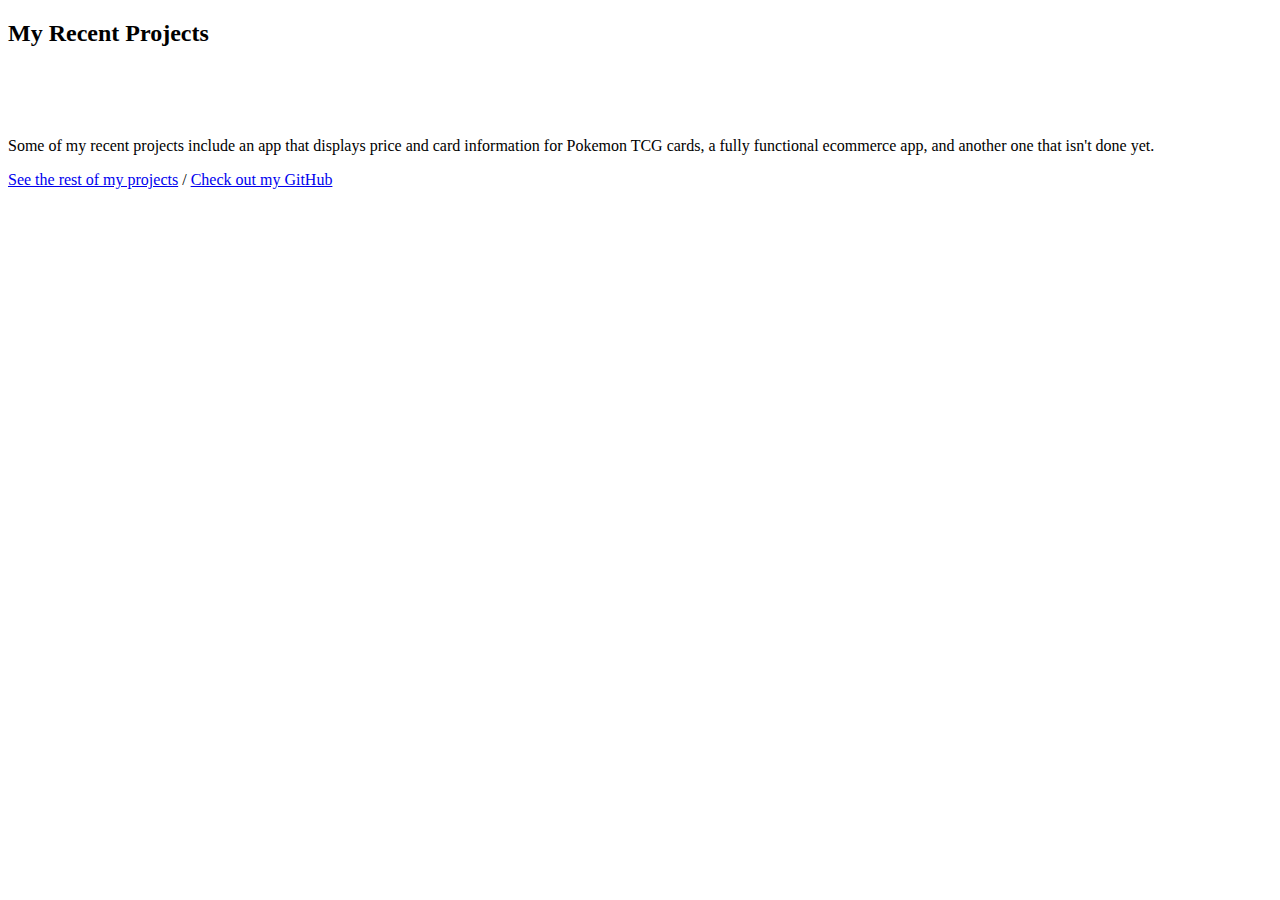
==== projects.html @ e6548971 "created projects.html" ====
<!DOCTYPE html>
<html lang="en">
<head>
  <meta charset="UTF-8">
  <meta name="viewport" content="width=device-width, initial-scale=1.0">
  <title>Personal Projects | Brian Wilson</title>
</head>
<body>

  <section id="recent-projects">
    <h2>My Recent Projects</h2>
    <div class="projects-container">

      <div class="project-card">
        <a href="https://tcg-dex.netlify.app/" target="_blank">
          <img class="project-img" src="assets/portfolio-tcg-dex.png" alt="">
        </a>
      </div>

      <div class="project-card">
        <img class="project-img" src="assets/portfolio-nike-landing.png" alt="">
      </div>

      <div class="project-card">
        <img class="project-img" src="assets/portfolio-commercejs.png" alt="">
      </div>

    </div>
    <div class="projects-details">
      <p>
        Some of my recent projects include an app that displays price and card information for Pokemon TCG cards, a fully functional ecommerce app, and another one that isn't done yet. 
      </p>
      <span class="extras"><a href="projects.html">See the rest of my projects</a> / <a href="https://github.com/bmwilson93">Check out my GitHub</a></span>
    </div>

  </section>
  
</body>
</html>
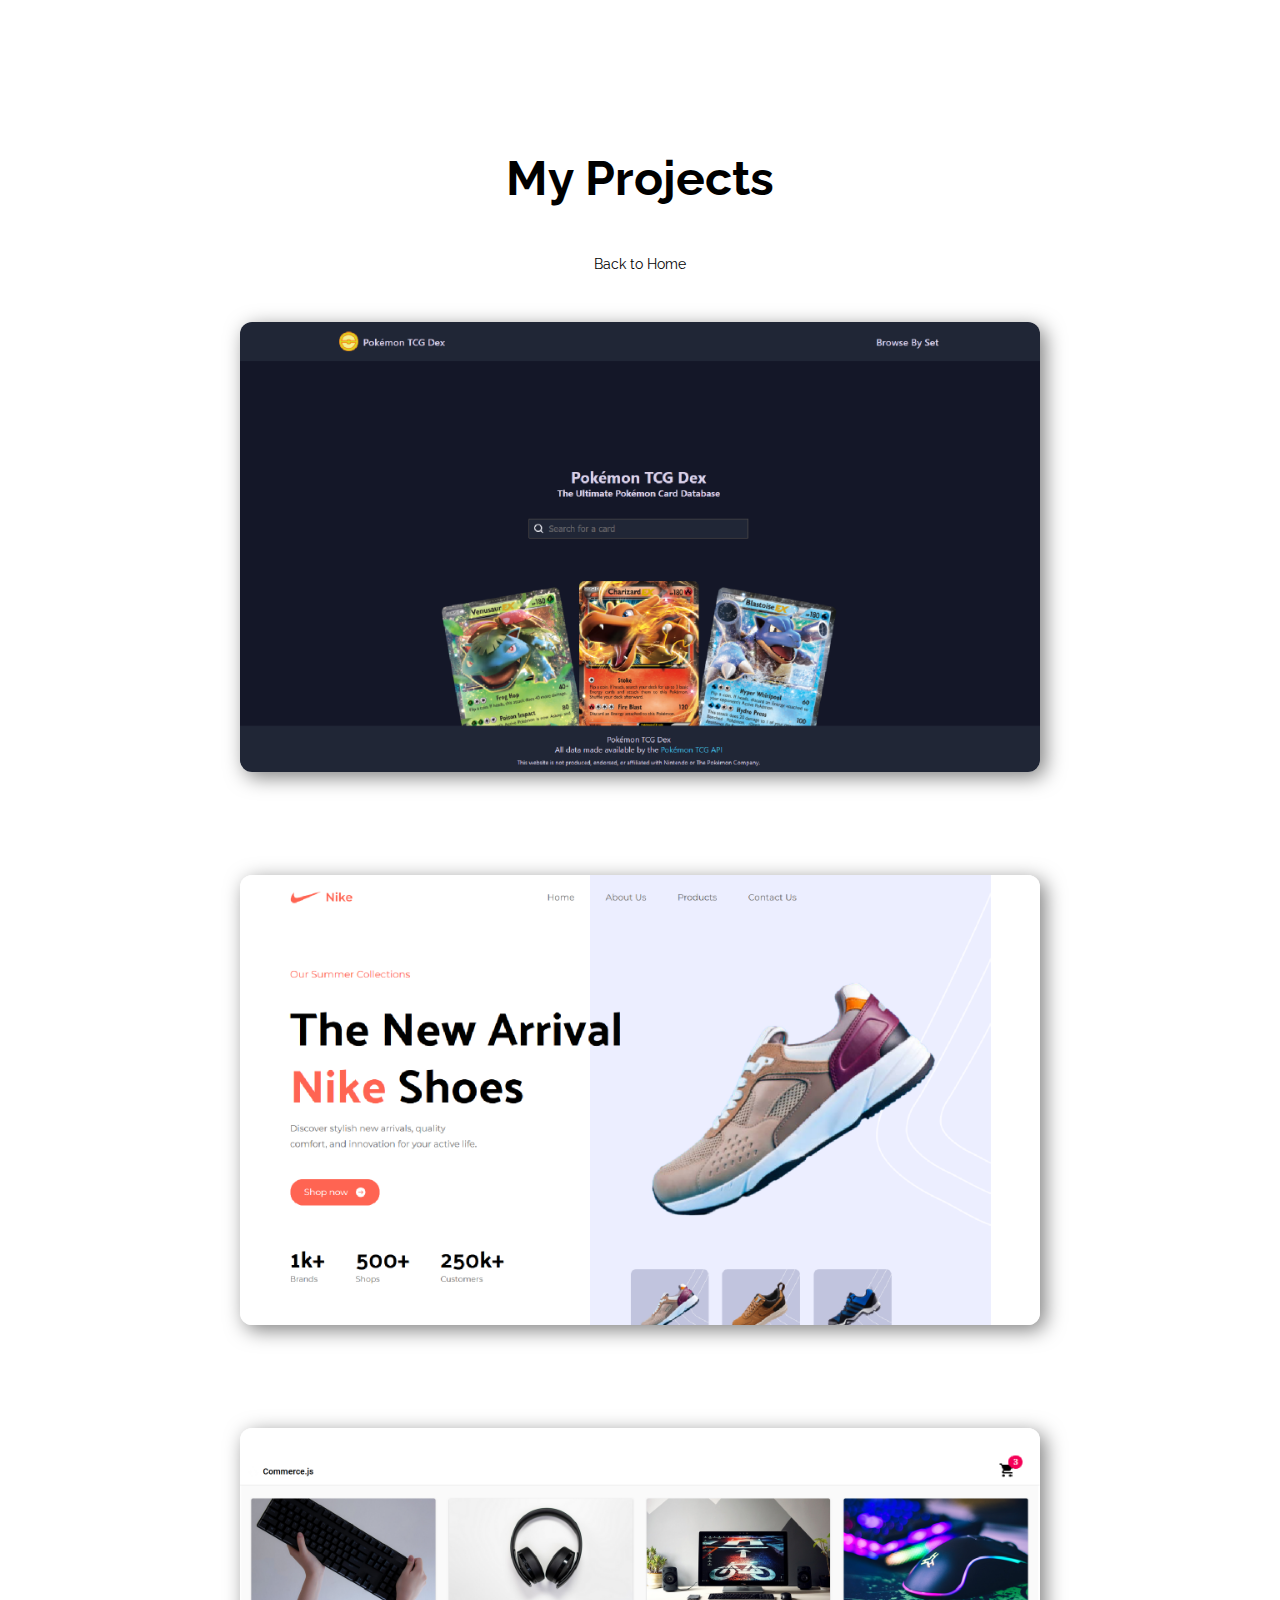
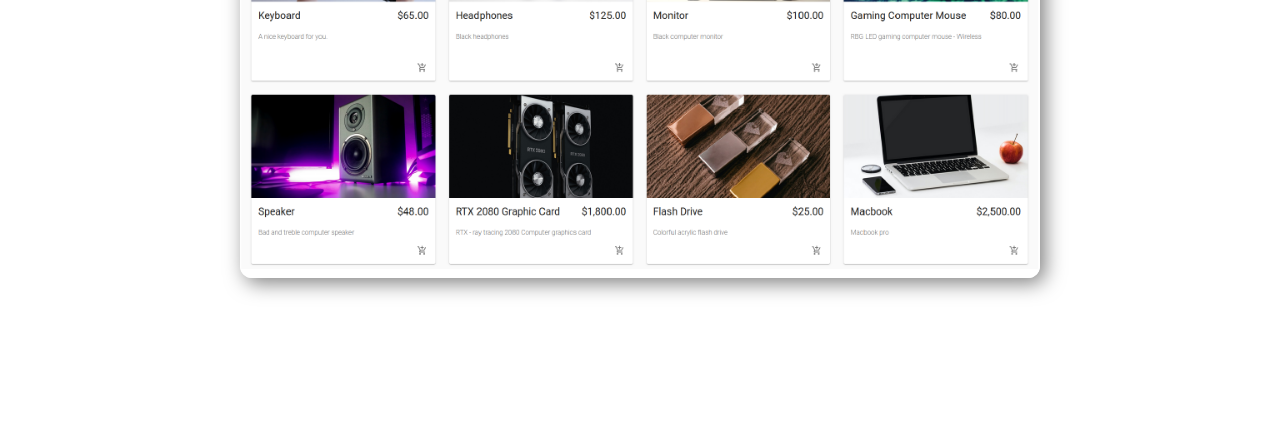
==== commit 33823a6f: "updated styles for projects page" ====
--- a/projects.html
+++ b/projects.html
@@ -3,12 +3,14 @@
 <head>
   <meta charset="UTF-8">
   <meta name="viewport" content="width=device-width, initial-scale=1.0">
+  <link rel="stylesheet" href="style.css">
   <title>Personal Projects | Brian Wilson</title>
 </head>
 <body>
 
-  <section id="recent-projects">
-    <h2>My Recent Projects</h2>
+  <section id="projects">
+    <h1>My Projects</h1>
+    <a href="index.html"><p>Back to Home</p></a>
     <div class="projects-container">
 
       <div class="project-card">
@@ -25,14 +27,6 @@
         <img class="project-img" src="assets/portfolio-commercejs.png" alt="">
       </div>
 
-    </div>
-    <div class="projects-details">
-      <p>
-        Some of my recent projects include an app that displays price and card information for Pokemon TCG cards, a fully functional ecommerce app, and another one that isn't done yet. 
-      </p>
-      <span class="extras"><a href="projects.html">See the rest of my projects</a> / <a href="https://github.com/bmwilson93">Check out my GitHub</a></span>
-    </div>
-
   </section>
   
 </body>
--- a/style.css
+++ b/style.css
@@ -0,0 +1,477 @@
+@import url('https://fonts.googleapis.com/css2?family=Raleway:wght@300;400;500;600;700&family=Ubuntu:wght@300;400;500;700&display=swap');
+
+:root {
+  --primary-color: #f1f2f3;
+  --secondary-color: #effeee;
+  --text-color: #010203;
+  --text-hilight: #8a428a;
+}
+
+html{
+    scroll-behavior: smooth;
+}
+
+*{
+    margin: 0;
+    padding: 0;
+    box-sizing: border-box;
+    font-family: 'Raleway', sans-serif;
+}
+
+body{
+    font-size: 14px;
+    overflow-x: hidden;
+}
+
+a {
+  text-decoration: none;
+  color: var(--text-color)
+}
+
+/* Header Styles */
+
+header{
+  width: 100%;
+  height: 100vh;
+  background-color: var(--primary-color);
+  /* background: rgb(241,242,243);
+  background: linear-gradient(135deg, rgba(241,242,243,1) 0%, rgba(239,254,238,1) 100%); */
+  color: var(--text-color);
+}
+
+header .header-text{
+  display: flex;
+  flex-direction: column;
+  align-items: center;
+  justify-content: center;
+  gap: 0.8rem;
+  height: 100vh;
+}
+
+header .header-text h1{
+  font-size: 5rem;
+  font-weight: 500;
+  font-family: 'Ubuntu';
+}
+
+header .header-text h3{
+  font-size: 1.2rem;
+  font-weight: 400;
+  font-family: 'Ubuntu';
+  color: #264d73;
+}
+
+header .header-text p{
+  font-size: 0.9rem;
+  font-weight: 700;
+  /* font-family: 'Ubuntu'; */
+}
+
+/* Contact Button */
+.contact {
+  /* border: 1px solid red; */
+  border-radius: 8px;
+  background-color: var(--primary-color);
+  /* background-color: blue; */
+  padding: 10px 20px;
+  position: fixed;
+  top: 0;
+  right: -130px;
+  display: flex;
+  /* gap: 18px; */
+  transition: .3s all ease;
+}
+
+.header .header-text .contact-text {
+  font-size: 1.25rem;
+  font-weight: 700;
+}
+
+.contact:hover,
+.contact i:hover,
+.contact-scrolled 
+{
+  right: 0;
+}
+
+.contact i {
+  transition: 0.3 all ease;
+  padding-right: 18px;
+}
+
+.contact:hover i, .contact-scrolled i {
+  display: none
+}
+
+
+
+
+/* Scroll Button */
+header .header-text .scroll{
+  position: absolute;
+  bottom: 15%;
+  /* color: #fff; */
+  transform: translate(0, -50%);
+  transition: all 0.5s;
+}
+
+header .header-text .scroll i{
+  position: absolute;
+  left: 50%;
+  padding-top: 10px;
+}
+
+header .header-text .scroll:hover{
+  opacity: 0.7;
+}
+
+header .header-text .scroll::before{
+  position: absolute;
+  top: -16px;
+  left: -16px;
+  z-index: -1;
+  content: '';
+  width: 44px;
+  height: 44px;
+  box-shadow: 0 0 0 0 rgba(255, 255, 255, 0.1);
+  border-radius: 100%;
+  animation: pulse 3s infinite;
+}
+
+@keyframes pulse {
+  0%, 100%{
+      opacity: 0;
+  }
+  15%, 45%{
+      opacity: 1;
+  }
+  60%{
+      box-shadow: 0 0 0 30px rgba(255, 255, 255, 0.1);
+      opacity: 0;
+  }
+}
+/* END Scroll Button */
+/* END Header Styles */
+
+
+#projects h1 {
+  font-size: 3rem;
+  text-align: center;
+  margin-bottom: 50px;
+}
+
+
+/* Recent Projects Styles */
+section {
+  padding: 150px 0;
+}
+
+#recent-projects h2 {
+  font-size: 2.5rem;
+  text-align: center;
+  margin-bottom: 50px;
+}
+
+.projects-container {
+  display: flex;
+  flex-direction: row;
+  justify-content: center;
+  gap: 70px;
+}
+
+.project-card {
+  /* border: 1px solid red; */
+  /* border-radius: 12px; */
+  /* overflow: hidden; */
+  /* box-shadow: 5px 5px 20px rgba(0, 0, 0, 0.5); */
+  transition: all .2s ease;
+}
+
+.project-card:hover {
+  transform: scale(1.1);
+}
+
+img {
+  max-width: 300px;
+  object-fit: cover;
+  border-radius: 12px;
+  box-shadow: 5px 5px 20px rgba(0, 0, 0, 0.5);
+  /* max-height: 400px; */
+}
+
+.projects-details {
+  margin-top: 50px;
+  display: flex;
+  flex-direction: column;
+  justify-content: center;
+  align-items: center;
+}
+
+.projects-details p {
+  font-size: 1.25rem;
+  /* border: 1px solid red; */
+  margin: 0 150px 50px 150px;
+  text-align: center;
+}
+
+.extras {
+  margin-top: 25px;
+  font-size: 1.25rem;
+  font-weight: 700;
+}
+
+.extras p {
+  font-size: 1.5rem;
+}
+
+.extras a {
+  transition: all .3s ease;
+}
+
+.extras a:hover {
+  opacity: 0.7;
+}
+
+
+@media screen and (max-width: 720px) {
+  .projects-container {
+    /* border: 1px solid red; */
+    width: 80%;
+    flex-direction: column;
+    align-items: center;
+    margin: 0 auto;
+    
+  }
+  
+  .projects-details p {
+    width: 80%;
+  }
+  
+  .extras {
+    text-align: center;
+  }
+  
+}
+
+
+
+#projects .projects-container {
+  flex-direction: column;
+  margin: 0 auto;
+  align-items: center;
+  gap: 100px;
+}
+
+#projects .projects-container .project-card img {
+  max-width: 800px;
+}
+
+#projects a p {
+  margin: 50px auto;
+  text-align: center;
+}
+
+
+
+/* styles from other project */
+#about, #features{
+  background-color: var(--primary-color);
+  padding: 40px;
+}
+
+#about .header, #features .header{
+  display: flex;
+  justify-content: space-between;
+  align-items: center;
+  margin-bottom: 40px;
+}
+
+#about .header h1, #features .header h1{
+  text-align: center;
+  color: var(--text-color);
+  text-transform: uppercase;
+}
+
+#about .header a, #features .header a{
+  text-decoration: none;
+  font-size: 1.3em;
+  color: var(--text-color);
+  border: 1px solid transparent;
+  padding: 10px 50px;
+  box-shadow: 0 5px 15px rgba(0, 0, 0, 0.35);
+  border-radius: 6px;
+  transition: all 0.3s ease;
+}
+
+#about .header a:hover, #features .header a:hover{
+  color: var(--text-color);
+  box-shadow: none;
+}
+
+/* #about .card, #features .card{
+  padding: 30px;
+  box-shadow: 0 5px 15px rgba(0, 0, 0, 0.35);
+  border-radius: 20px;
+  display: flex;
+  gap: 30px;
+  border: 1px solid transparent;
+  transition: all 0.3s ease;
+} */
+
+#about .card:hover, #features .card:hover{
+  color: var(--text-color);
+  box-shadow: none;
+}
+
+#about .card img{
+  max-width: 200px;
+  max-height: 200px;
+}
+
+#about .card .info{
+  display: flex;
+  flex-direction: column;
+  align-items: center;
+  justify-content: center;
+}
+
+#about .card .info h1, #features .card .info h1{
+  margin-bottom: 20px;
+  color: var(--text-color);
+  font-size: 1.7rem;
+  font-weight: bold;
+  font-family: 'Ubuntu';
+}
+
+#about .card .info p, #features .card .info p{
+  color: var(--text-color);
+  font-size: 1.1rem;
+  line-height: 1.8rem;
+}
+
+#features .feature-cards{
+  display: flex;
+  flex-wrap: wrap;
+  justify-content: space-between;
+  gap: 2rem;
+}
+
+#features .feature-cards .card{
+  display: flex;
+  flex-direction: column;
+  align-items: center;
+  flex: 1;
+  min-width: 350px;
+}
+
+#features .feature-cards .card .info i{
+  color: var(--text-color);
+  font-size: 8rem;
+  width: 100%;
+  text-align: center;
+  margin-bottom: 1.4rem;
+}
+
+#features .feature-cards .card .info h1{
+  text-align: center;
+}
+
+#features .feature-cards .card .info p{
+  font-size: 1.1rem;
+}
+
+.scroll-top{
+  display: none;
+  position: fixed;
+  bottom: 20px;
+  right: 20px;
+  background-color: #2b2f4b;
+  color: #fff;
+  border: 1px solid transparent;
+  box-shadow: 0 5px 15px rgba(0, 0, 0, 0.35);
+  padding: 16px 18px;
+  border-radius: 50%;
+  cursor: pointer;
+  font-size: 20px;
+  transition: all 0.3s ease;
+}
+
+.scroll-top:hover{
+  border-color: #fff;
+  box-shadow: none;
+}
+
+@media screen and (max-width: 720px) {
+  header .info-text h1{
+      font-size: 4rem;
+  }
+
+  header .info-text h3{
+      font-size: 1.1rem;
+  }
+
+  #about .card{
+      flex-direction: column;
+      align-items: center;
+  }
+
+  #about .card img{
+      max-width: 150px;
+      max-height: 150px;
+  }
+
+}
+
+
+/* Contact Page */
+.contact-header {
+ display: flex;
+ flex-direction: column;
+ align-items: center;
+ justify-content: center;
+ gap: 80px;
+}
+
+.contact-header h1 {
+  font-size: 3rem;
+}
+
+.contact-info p {
+  font-size: 1.25rem;
+  margin-bottom: 20px;
+}
+
+.icon-container {
+  display: flex;
+  justify-content: center;
+  gap: 70px;
+}
+
+.icon-container i {
+  font-size: 3rem;
+  transition: 0.3s all ease;
+}
+
+.icon-container i:hover,
+.nav-link a:hover {
+  color: var(--text-hilight);
+} 
+
+.contact-nav {
+  display: flex;
+  gap: 100px;
+}
+
+.nav-link a {
+  display: flex;
+  flex-direction: column;
+  align-items: center;
+  gap: 10px;
+  transition: 0.3s all ease;
+}
+
+
+
+.nav-link i {
+  font-size: 1rem;
+}